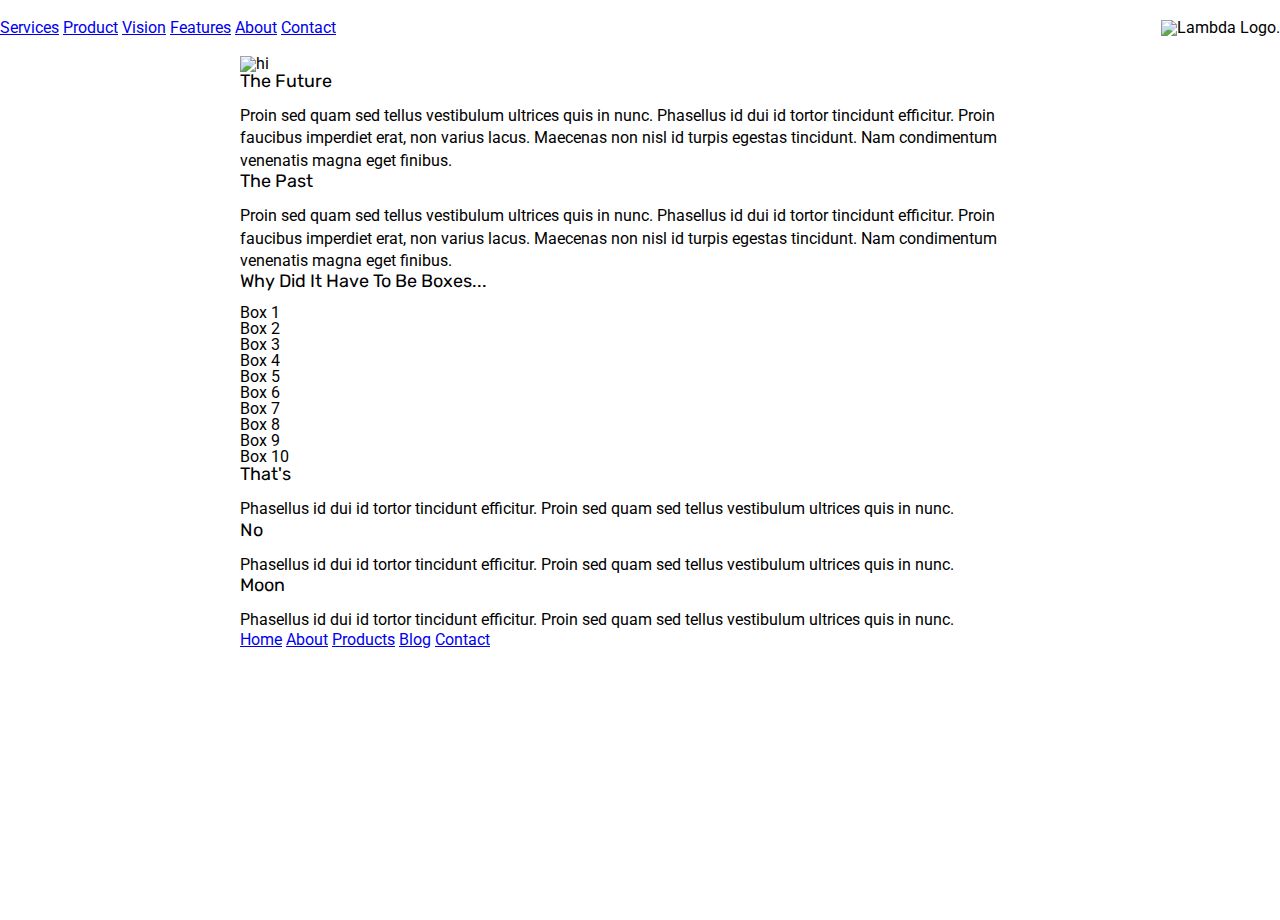
==== index.html @ 8aa1acd9 "initial commit - updated index about and css" ====
<!doctype html>

<html lang="en">
<head>
  <meta charset="utf-8">

  <title>Sprint Challenge - Home</title>

  <link href="https://fonts.googleapis.com/css?family=Roboto|Rubik" rel="stylesheet">
  <link rel="stylesheet" href="css/index.css">

</head>

<div>
<header class="header-two">
    <nav>
        <a href="#">Services</a>
        <a href="#"> Product</a>
        <a href="#">Vision</a>
        <a href="#">Features</a>
        <a href="pages/about.html">About</a>
        <a href="#">Contact</a>
      </nav>

      <img class="logo" src="img/lambda-black.png" alt="Lambda Logo.">


    </header>

    

<body>
    <div class="container">
   
        <section class="top-content">

          <img class="jumbo" src="img/jumbo.jpg" alt="hi">

            <div class="text-container">
                <h2>The Future</h2>
                <p>Proin sed quam sed tellus vestibulum ultrices quis in nunc. Phasellus id dui id tortor tincidunt efficitur. Proin faucibus imperdiet erat, non varius lacus. Maecenas non nisl id turpis egestas tincidunt. Nam condimentum venenatis magna eget finibus.</p>
            </div>
            <div class="text-container">
                <h2>The Past</h2>
                <p>Proin sed quam sed tellus vestibulum ultrices quis in nunc. Phasellus id dui id tortor tincidunt efficitur. Proin faucibus imperdiet erat, non varius lacus. Maecenas non nisl id turpis egestas tincidunt. Nam condimentum venenatis magna eget finibus.</p>
            </div>
        </section>
        
        <section class="middle-content">
        
            <h2>Why Did It Have To Be Boxes...</h2>
            
            <div class="boxes">
                <div class="box">Box 1</div>
                <div class="box">Box 2</div>
                <div class="box">Box 3</div>
                <div class="box">Box 4</div>
                <div class="box">Box 5</div>
                <div class="box">Box 6</div>
                <div class="box">Box 7</div>
                <div class="box">Box 8</div>
                <div class="box">Box 9</div>
                <div class="box">Box 10</div>
            </div>
        
        </section>

        <section class="bottom-content">

            <div class="text-container">
                <h2>That's</h2>
                <p>Phasellus id dui id tortor tincidunt efficitur. Proin sed quam sed tellus vestibulum ultrices quis in nunc.</p>
            </div>
            <div class="text-container">
                <h2>No</h2>
                <p>Phasellus id dui id tortor tincidunt efficitur. Proin sed quam sed tellus vestibulum ultrices quis in nunc.</p>
            </div>
            <div class="text-container">
                <h2>Moon</h2>
                <p>Phasellus id dui id tortor tincidunt efficitur. Proin sed quam sed tellus vestibulum ultrices quis in nunc.</p>
            </div>

        </section>
        
        <footer>
            <nav>
                <a href="#">Home</a>
                <a href="#">About</a>
                <a href="#">Products</a>
                <a href="#">Blog</a>
                <a href="#">Contact</a>
            </nav>
        </footer>
    </div><!-- container -->        
</body>
</html>
---- css/index.css ----
/* http://meyerweb.com/eric/tools/css/reset/ 
   v2.0 | 20110126
   License: none (public domain)
*/

html, body, div, span, applet, object, iframe,
h1, h2, h3, h4, h5, h6, p, blockquote, pre,
a, abbr, acronym, address, big, cite, code,
del, dfn, em, img, ins, kbd, q, s, samp,
small, strike, strong, sub, sup, tt, var,
b, u, i, center,
dl, dt, dd, ol, ul, li,
fieldset, form, label, legend,
table, caption, tbody, tfoot, thead, tr, th, td,
article, aside, canvas, details, embed, 
figure, figcaption, footer, header, hgroup, 
menu, nav, output, ruby, section, summary,
time, mark, audio, video {
	margin: 0;
	padding: 0;
	border: 0;
	font-size: 100%;
	font: inherit;
	vertical-align: baseline;
}
/* HTML5 display-role reset for older browsers */
article, aside, details, figcaption, figure, 
footer, header, hgroup, menu, nav, section {
	display: block;
}
body {
	line-height: 1;
}
ol, ul {
	list-style: none;
}
blockquote, q {
	quotes: none;
}
blockquote:before, blockquote:after,
q:before, q:after {
	content: '';
	content: none;
}
table {
	border-collapse: collapse;
	border-spacing: 0;
}

* {
    box-sizing: border-box;
}

html, body {
    height: 100%;
    font-family: 'Roboto', sans-serif;
}

h1, h2, h3, h4, h5 {
    font-size: 18px;
    margin-bottom: 15px;
    font-family: 'Rubik', sans-serif;
}

p {
     line-height: 1.4;
 }

.container {
    width: 800px;
    margin: 0 auto;
}

.header-nav  {
    display: flex;
	justify-content: space-around; 
	width: 100%;
	margin: 20px 0;
}

/* .container-header {
    display: flex; 
    justify-content: space-between; 
    align-items: center; 
    width: 100%;
    margin: 20px 0; */
}

 nav {
    /* display: flex;
    justify-content: center;
    width: 70px;  */
    display: flex;
	justify-content: space-between;
	width: 100%;
	font-size: 16px; 
    
}


.header-nav nav a {
    text-decoration: none;
	color: black;  
}


.services-header-img {
    margin-bottom: 10px; 

}

 
.about {
    width: 100%; 
	margin: 20px 0; 
	border-bottom: 2px dotted black; 
    padding-bottom: 20px;  
    padding-top: 20px; 
}


.info {
 display: flex;
 flex-flow: wrap; 
}


.info section {
    width: 48%; 
	/* background-color:;  */
	/* border: 1px solid black; */
	padding: 20px; 
    margin: 20px 0; 
    border-bottom: 2px dotted black; 

}

.info section button {
    margin-top: 15px; 
	background: white;
	border-radius: 8px; 
	box-shadow: none; 
	padding: 10px 45px; 
	font-size: 12px; 
	border: 2px solid black; 
}


#facts {
    display: flex;
	justify-content: space-between;
	/* width:;  */
	padding: 40px 0;
}




/* CSS for index.html */

.header-two {
    display: flex;
	justify-content: space-between; 
	align-items: center; 
	width: 100%;
	margin: 20px 0;
}






/* .top-content {
    border: 1px solid black; 
} */


/* .top-content {
    display: flex;
    flex-wrap: wrap;
    justify-content: space-evenly;
    margin-bottom: 20px;
    border-bottom: 1px dashed black;
}

.top-content .text-container {
    width: 48%;
    padding: 0 1%;
    padding-bottom: 20px;  
}

.middle-content {
    margin-bottom: 20px;
    border-bottom: 1px dashed black;
}

.middle-content h2 {
    padding: 0 2%;
    margin-bottom: 0;
}

.middle-content .boxes {
    display: flex;
    flex-wrap: wrap;
    justify-content: space-evenly;
}

.middle-content .boxes .box {
    width: 12.5%;
    height: 100px;
    background: black;
    margin: 20px 2.5%;
    color: white;
    display: flex;
    align-items: center;
    justify-content: center;
}

.bottom-content {
    display: flex;
    margin: 0 2% 20px;
    justify-content: space-around;
}

.bottom-content .text-container {
    padding-right: 4%;
}

.bottom-content .text-container:last-child {
    padding-right: 0;
}

footer {
    width: 100%;
    background: black;
}

footer nav {
    width: 60%;
    display: flex;
    justify-content: space-between;
    align-items: center;
    padding: 20px 2%;
    font-size: 14px;
}

footer nav a {
    color: white;
    text-decoration: none;
} */
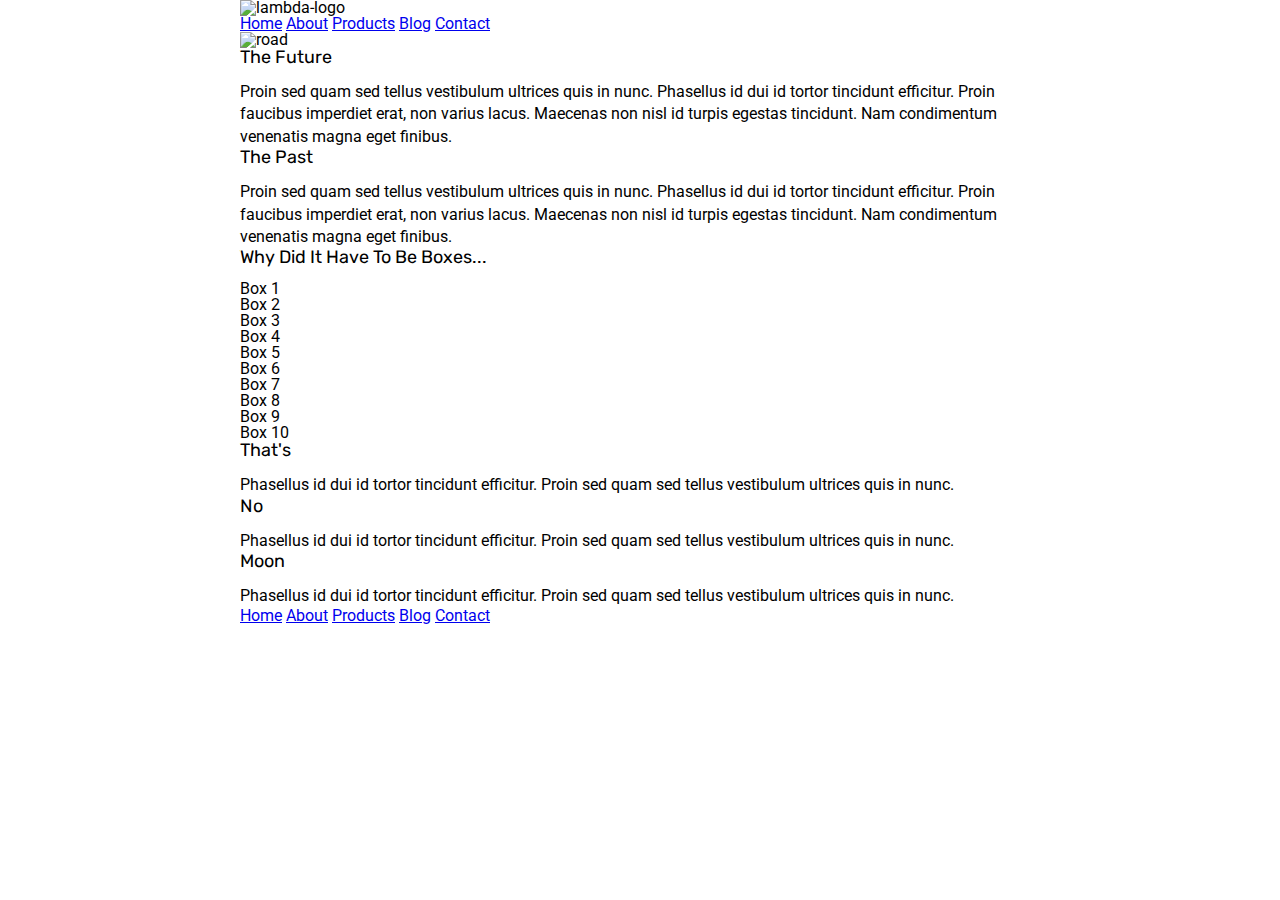
==== commit 97ddb17d: "added a header with a nav bar and two images" ====
--- a/index.html
+++ b/index.html
@@ -8,34 +8,32 @@
 
   <link href="https://fonts.googleapis.com/css?family=Roboto|Rubik" rel="stylesheet">
   <link rel="stylesheet" href="css/index.css">
-
 </head>
-
-<div>
-<header class="header-two">
-    <nav>
-        <a href="#">Services</a>
-        <a href="#"> Product</a>
-        <a href="#">Vision</a>
-        <a href="#">Features</a>
-        <a href="pages/about.html">About</a>
-        <a href="#">Contact</a>
-      </nav>
-
-      <img class="logo" src="img/lambda-black.png" alt="Lambda Logo.">
-
-
-    </header>
-
-    
 
 <body>
     <div class="container">
-   
+        <header>
+            <img src="img/lambda-black.png" alt="lambda-logo">
+            <nav>
+                <a href="#">Home</a>
+                <a href="about.html">About</a>
+                <a href="#">Products</a>
+                <a href="#">Blog</a>
+                <a href="#">Contact</a>
+            </nav>
+            <img class="jumbo" src="img/jumbo.jpg" alt="road">
+        </header>
+
+
+
+
+
+
+
+
+
+
         <section class="top-content">
-
-          <img class="jumbo" src="img/jumbo.jpg" alt="hi">
-
             <div class="text-container">
                 <h2>The Future</h2>
                 <p>Proin sed quam sed tellus vestibulum ultrices quis in nunc. Phasellus id dui id tortor tincidunt efficitur. Proin faucibus imperdiet erat, non varius lacus. Maecenas non nisl id turpis egestas tincidunt. Nam condimentum venenatis magna eget finibus.</p>
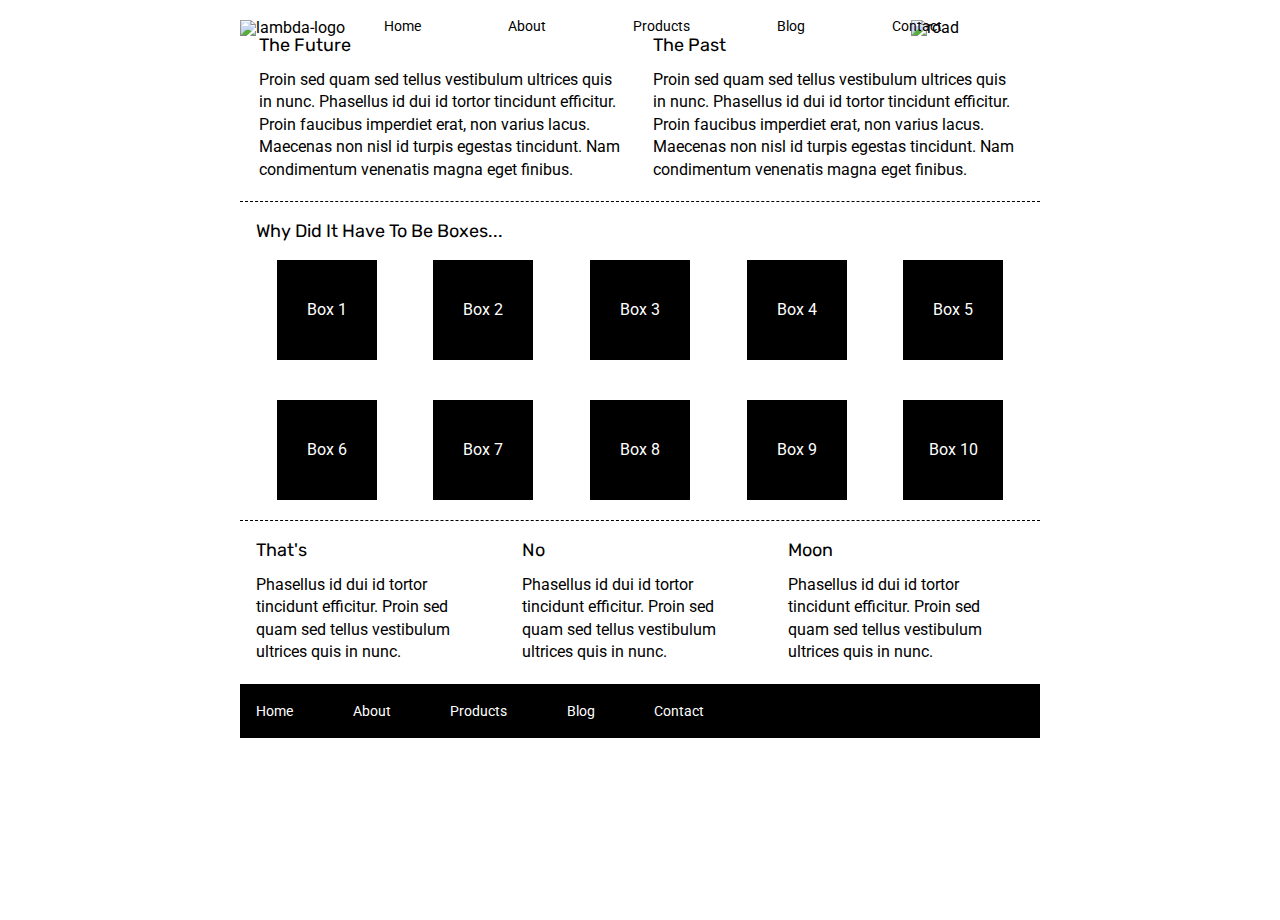
==== commit 1d6051d4: "styled the header" ====
--- a/index.html
+++ b/index.html
@@ -14,7 +14,7 @@
     <div class="container">
         <header>
             <img src="img/lambda-black.png" alt="lambda-logo">
-            <nav>
+            <nav class="nav">
                 <a href="#">Home</a>
                 <a href="about.html">About</a>
                 <a href="#">Products</a>
--- a/css/index.css
+++ b/css/index.css
@@ -63,120 +63,36 @@
 }
 
 p {
-     line-height: 1.4;
- }
+    line-height: 1.4;
+}
+
+/* My Code Starts Here */
 
 .container {
     width: 800px;
-    margin: 0 auto;
+    margin: 0px auto;
+    margin-top: 20px; 
+    font-weight: 400; 
 }
 
-.header-nav  {
-    display: flex;
-	justify-content: space-around; 
-	width: 100%;
-	margin: 20px 0;
+/* Header */
+
+.nav {
+    display: inline-block;
+    position: relative;
+    bottom: 2px; 
+    left: 35px; 
+    word-spacing: 83px; 
 }
 
-/* .container-header {
-    display: flex; 
-    justify-content: space-between; 
-    align-items: center; 
-    width: 100%;
-    margin: 20px 0; */
-}
-
- nav {
-    /* display: flex;
-    justify-content: center;
-    width: 70px;  */
-    display: flex;
-	justify-content: space-between;
-	width: 100%;
-	font-size: 16px; 
-    
+.nav a {
+    text-decoration: none;
+    font-size: 14px;
+    color: black; 
 }
 
 
-.header-nav nav a {
-    text-decoration: none;
-	color: black;  
-}
-
-
-.services-header-img {
-    margin-bottom: 10px; 
-
-}
-
- 
-.about {
-    width: 100%; 
-	margin: 20px 0; 
-	border-bottom: 2px dotted black; 
-    padding-bottom: 20px;  
-    padding-top: 20px; 
-}
-
-
-.info {
- display: flex;
- flex-flow: wrap; 
-}
-
-
-.info section {
-    width: 48%; 
-	/* background-color:;  */
-	/* border: 1px solid black; */
-	padding: 20px; 
-    margin: 20px 0; 
-    border-bottom: 2px dotted black; 
-
-}
-
-.info section button {
-    margin-top: 15px; 
-	background: white;
-	border-radius: 8px; 
-	box-shadow: none; 
-	padding: 10px 45px; 
-	font-size: 12px; 
-	border: 2px solid black; 
-}
-
-
-#facts {
-    display: flex;
-	justify-content: space-between;
-	/* width:;  */
-	padding: 40px 0;
-}
-
-
-
-
-/* CSS for index.html */
-
-.header-two {
-    display: flex;
-	justify-content: space-between; 
-	align-items: center; 
-	width: 100%;
-	margin: 20px 0;
-}
-
-
-
-
-
-
-/* .top-content {
-    border: 1px solid black; 
-} */
-
-
-/* .top-content {
+.top-content {
     display: flex;
     flex-wrap: wrap;
     justify-content: space-evenly;
@@ -248,4 +164,4 @@
 footer nav a {
     color: white;
     text-decoration: none;
-} */+}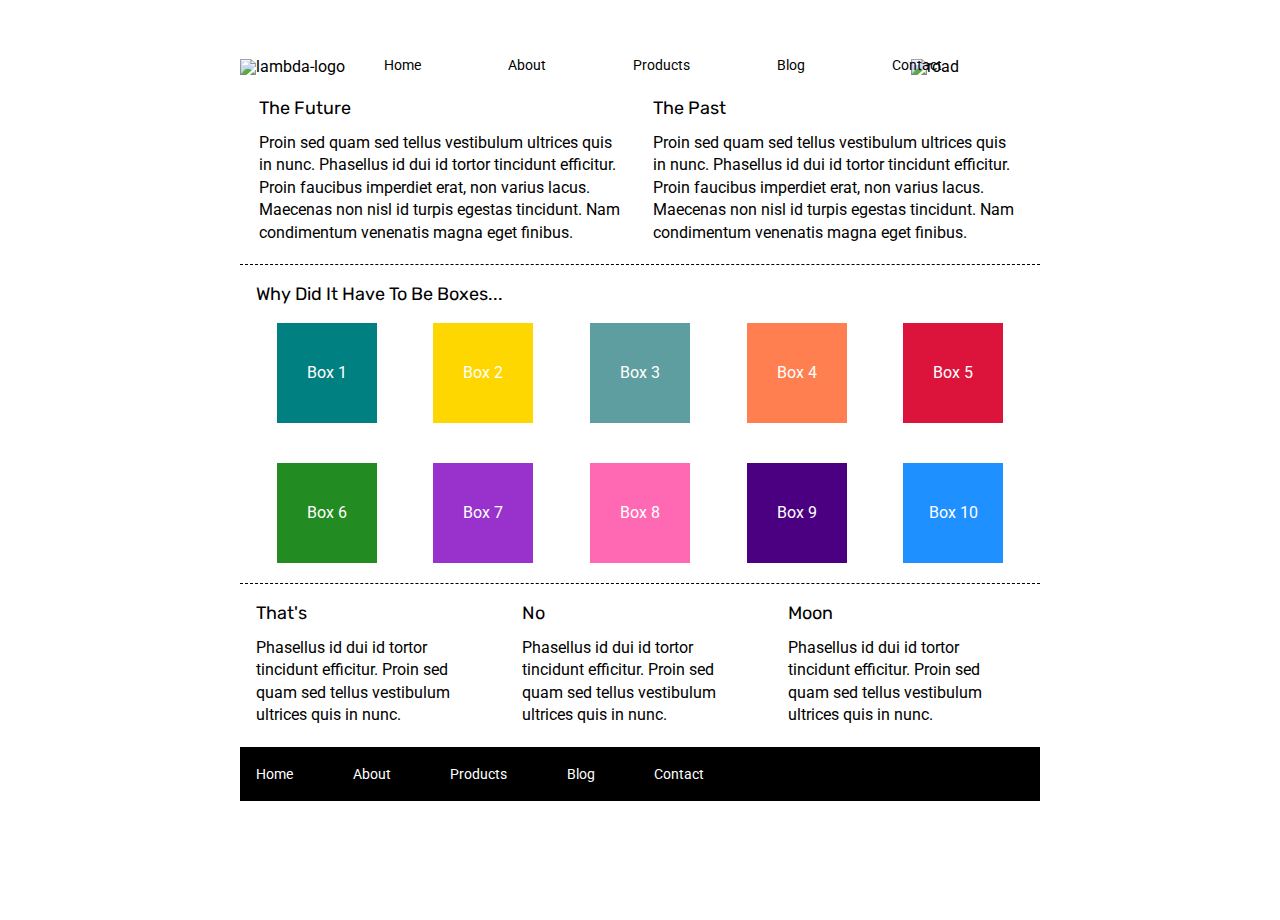
==== commit c3c1dac7: "added new class names to each box as well as added color to each one" ====
--- a/index.html
+++ b/index.html
@@ -25,14 +25,6 @@
         </header>
 
 
-
-
-
-
-
-
-
-
         <section class="top-content">
             <div class="text-container">
                 <h2>The Future</h2>
@@ -49,16 +41,16 @@
             <h2>Why Did It Have To Be Boxes...</h2>
             
             <div class="boxes">
-                <div class="box">Box 1</div>
-                <div class="box">Box 2</div>
-                <div class="box">Box 3</div>
-                <div class="box">Box 4</div>
-                <div class="box">Box 5</div>
-                <div class="box">Box 6</div>
-                <div class="box">Box 7</div>
-                <div class="box">Box 8</div>
-                <div class="box">Box 9</div>
-                <div class="box">Box 10</div>
+                <div class="box-one">Box 1</div>
+                <div class="box-two">Box 2</div>
+                <div class="box-three">Box 3</div>
+                <div class="box-four">Box 4</div>
+                <div class="box-five">Box 5</div>
+                <div class="box-six">Box 6</div>
+                <div class="box-seven">Box 7</div>
+                <div class="box-eight">Box 8</div>
+                <div class="box-nine">Box 9</div>
+                <div class="box-ten">Box 10</div>
             </div>
         
         </section>
--- a/css/index.css
+++ b/css/index.css
@@ -91,6 +91,10 @@
     color: black; 
 }
 
+.jumbo {
+    margin-top: 39px; 
+    margin-bottom: 24px; 
+}
 
 .top-content {
     display: flex;
@@ -133,6 +137,120 @@
     justify-content: center;
 }
 
+/*  Box Colors */
+
+.box-one {
+    width: 12.5%;
+    height: 100px;
+    margin: 20px 2.5%;
+    color: white;
+    display: flex;
+    align-items: center;
+    justify-content: center;
+    background: teal; 
+}
+
+.box-two {
+    width: 12.5%;
+    height: 100px;
+    margin: 20px 2.5%;
+    color: white;
+    display: flex;
+    align-items: center;
+    justify-content: center;
+    background: gold; 
+}
+
+.box-three {
+    width: 12.5%;
+    height: 100px;
+    margin: 20px 2.5%;
+    color: white;
+    display: flex;
+    align-items: center;
+    justify-content: center;
+    background: cadetblue; 
+}
+
+.box-four {
+    width: 12.5%;
+    height: 100px;
+    margin: 20px 2.5%;
+    color: white;
+    display: flex;
+    align-items: center;
+    justify-content: center;
+    background: coral; 
+}
+
+.box-five {
+    width: 12.5%;
+    height: 100px;
+    margin: 20px 2.5%;
+    color: white;
+    display: flex;
+    align-items: center;
+    justify-content: center;
+    background: crimson; 
+}
+
+.box-six {
+    width: 12.5%;
+    height: 100px;
+    margin: 20px 2.5%;
+    color: white;
+    display: flex;
+    align-items: center;
+    justify-content: center;
+    background: forestgreen; 
+}
+
+.box-seven {
+    width: 12.5%;
+    height: 100px;
+    margin: 20px 2.5%;
+    color: white;
+    display: flex;
+    align-items: center;
+    justify-content: center;
+    background: darkorchid; 
+}
+
+.box-eight {
+    width: 12.5%;
+    height: 100px; 
+    margin: 20px 2.5%;
+    color: white;
+    display: flex;
+    align-items: center;
+    justify-content: center;
+    background: hotpink; 
+}
+
+.box-nine {
+    width: 12.5%;
+    height: 100px;
+    margin: 20px 2.5%;
+    color: white;
+    display: flex;
+    align-items: center;
+    justify-content: center;
+    background: indigo; 
+}
+
+.box-ten {
+    width: 12.5%;
+    height: 100px;
+    background: black;
+    margin: 20px 2.5%;
+    color: white;
+    display: flex;
+    align-items: center;
+    justify-content: center;
+    background: dodgerblue; 
+}
+
+
 .bottom-content {
     display: flex;
     margin: 0 2% 20px;
